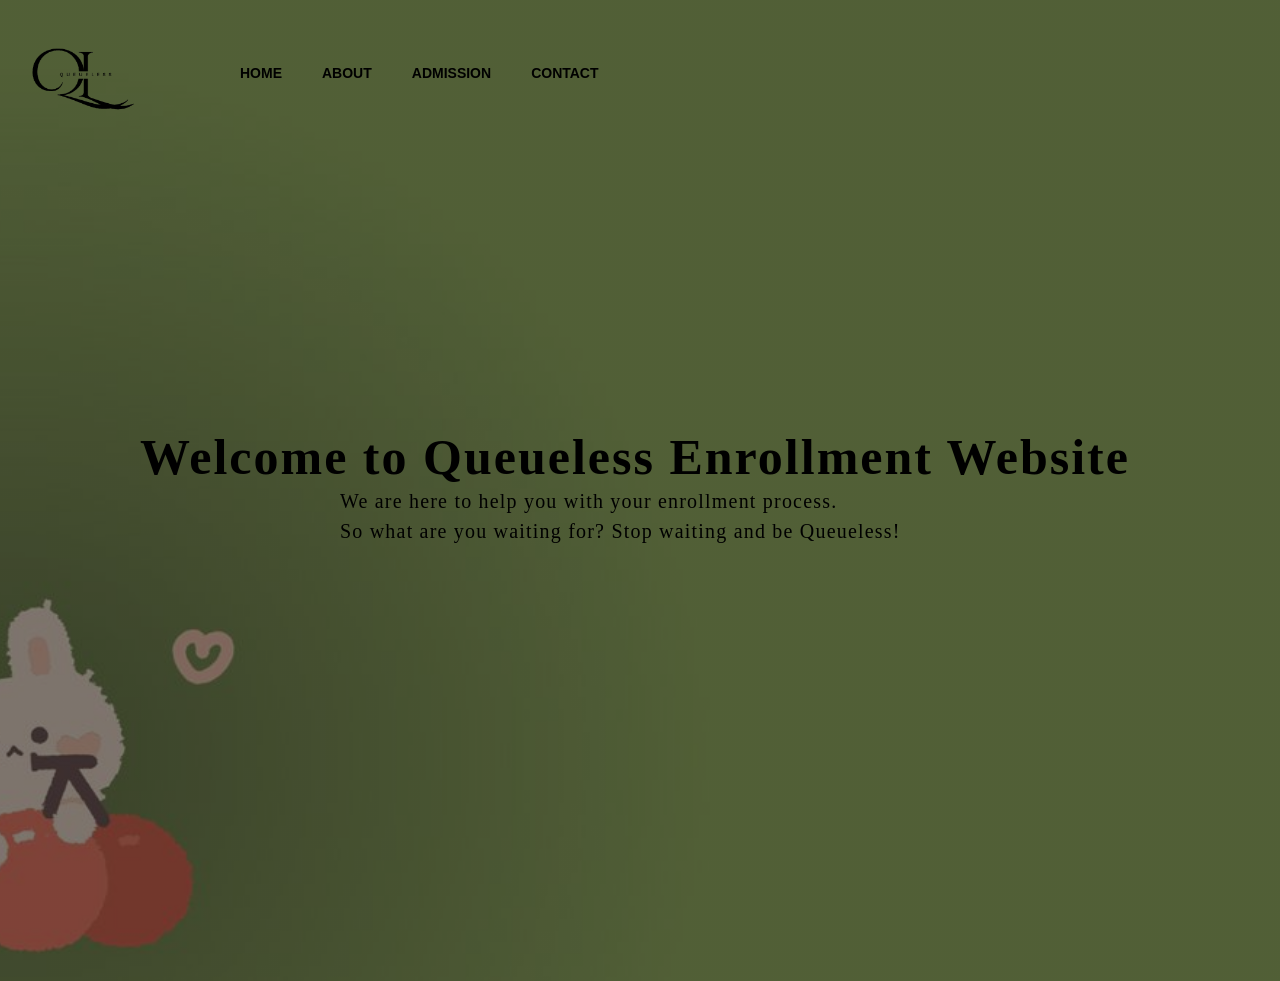
==== queueless webpage/about.html @ ce262e74 "Add files via upload  asxcawd" ====
<!DOCTYPE html>
<html lang="en">
    <head>
        <title> Queueless Enrollment Website </title>
        <meta name="viewport" content="width=device-width, initial-scale=1.0">
        <link rel="stylesheet" href="cherry.css">
    </head>
    <body>
        <div class="main">
            <div class="navbar">
                <div class="icon">
                    <h2 class="logo"><img src="queueless.png" width="150"></h2>
                </div>

                <div class="menu">
                    <ul>
                        <li><a href="#">HOME</a></li>
                        <li><a href="#">ABOUT</a></li>
                        <li><a href="#">ADMISSION</a></li>
                        <li><a href="#">CONTACT</a></li>
                    </ul>
                </div>

            <div class="search">
                <input class="srch" type="search" name="" placeholder="Type to text">
                <a href="#"> <button class="btn">Search</button></a>
            </div>
            </div>

         <div class="content">
            <BR><BR><BR><BR><BR><BR><BR><BR><BR><BR><BR><BR><BR><BR><BR>     
            <h1> Welcome to Queueless Enrollment Website </h1>
            <p> We are here to help you with your enrollment process. </p> 
            <p> So what are you waiting for? Stop waiting and be Queueless!</p>
        </div>
    </body>
</html>
---- queueless webpage/cherry.css ----
*{
    margin: 0;
    padding: 0%;
}

.main{
    width: 100%;
    background: linear-gradient(to top, rgba(0, 0, 0, 0.5) 100%, rgba(0, 0, 0, 0.5) 100%), url(zy.jpg);
    background-position: center;
    background-size: cover;
    height: 109vh;
}

.navbar{
    width: 1200%;
    height: 50px;
    margin: auto;
}

.icon{
    width: 200px;
    height: 80px;
    float: left;
    margin-inline-start: auto;
}

.menu{
    width: 400px;
    height: 80px;
    float: left;
}

.menu ul{
    float: left;
    display: flex;
    justify-content: center;
    align-items: center;
}

.menu ul li{
    list-style: none;
    margin-left: 40px;
    margin-top: 65px;
    font-size: 14px;
}

.menu ul li a{
    text-decoration: none;
    color: rgb(0, 0, 0);
    font-family: Arial;
    font-weight: bold;
}

.menu ul li a:hover{
    color: rgb(102, 141, 65);
}

.search{
    width: 300px;
    float: left;
    margin-left: 1000px;
}

.srch{
    font-family: 'Times New Roman';
    width: 200px;
    height: 30px;
    background: transparent;
    border: 1px solid rgb(0, 0, 0);
    color: rgb(0, 0, 0);
    font-size: 14px;
    padding: 10px;
    border-right: none;
    margin-top: 60px;
    float: left;
    border-bottom-left-radius: 15px;
    border-top-left-radius: 15px;
    gap: 300px;
}

.btn{
    width: 70px;
    height: 30px;
    background: rgb(0, 0, 0);
    border: 1px solid rgb(0, 0, 0);
    color: rgb(102, 141, 65);
    font-size: 14px;
    border-bottom-right-radius: 15px;
    border-top-right-radius: 15px;
    margin-top: 60px;
    gap: 300px;
}

.btn:focus{
    outline: none;
}

.srch:focus{
    outline: none;
}

.content{
    width: 1200px;
    height: auto;
    margin: auto;
    color: rgb(0, 0, 0);
    position: relative;
}

.content .par{
    padding-left: 300px;
    padding-bottom: 25px;
    font-family: Arial;
    letter-spacing: 1.2px;
    line-height: 30px;
}

.content h1{
    font-family: 'Times New Roman';
    font-size: 50px;
    padding-left: 100px;
    letter-spacing: 2px;
    margin-top: 9%;
}

.content p{
    font-family: 'Times New Roman';
    font-size: 20px;
    padding-left: 300px;
    letter-spacing: 1.2px;
    line-height: 30px;
}

footer{
background-color: rgb(63, 88, 53);
color: rgb(0, 0, 0);
text-align: center;
padding: 10px;
margin-bottom: 100px;
}
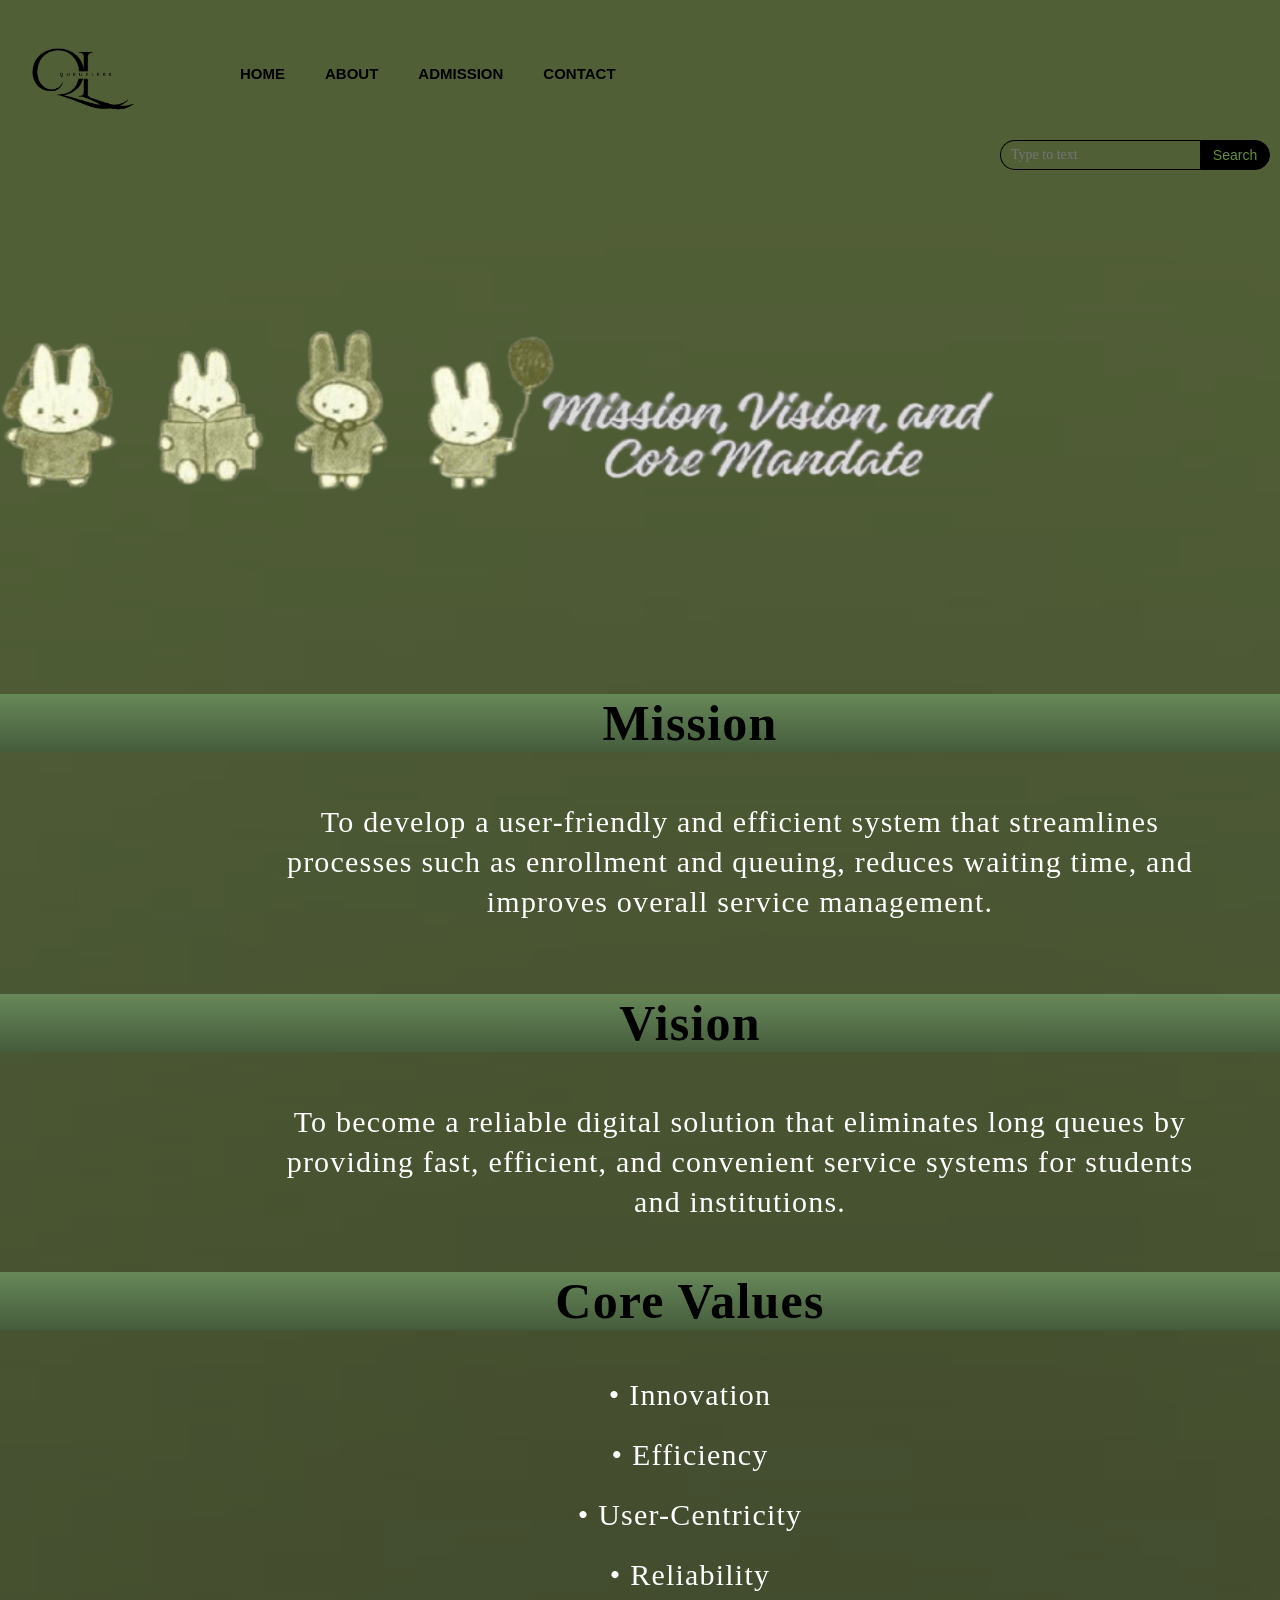
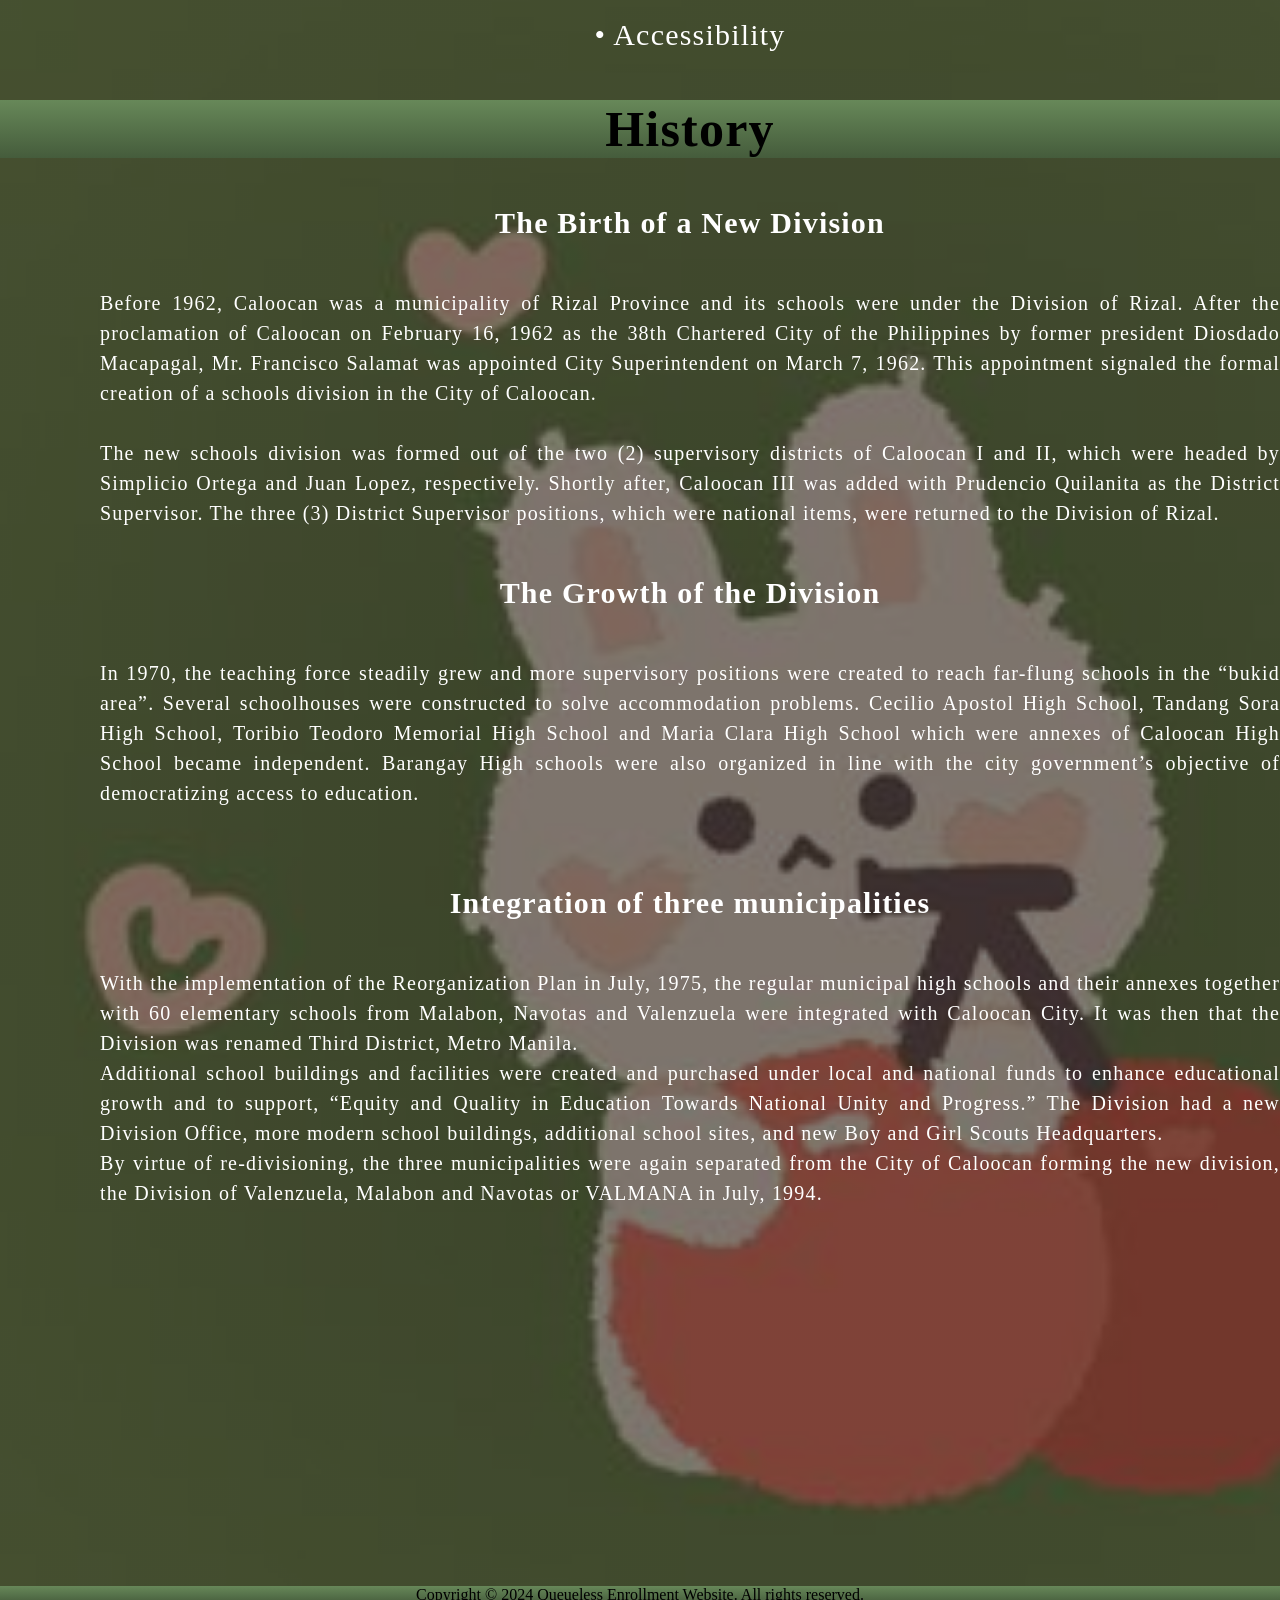
==== commit d4ac07b7: "Add files via upload" ====
--- a/queueless webpage/about.html
+++ b/queueless webpage/about.html
@@ -6,7 +6,7 @@
         <link rel="stylesheet" href="cherry.css">
     </head>
     <body>
-        <div class="main">
+        <div class="main-about">
             <div class="navbar">
                 <div class="icon">
                     <h2 class="logo"><img src="queueless.png" width="150"></h2>
@@ -14,8 +14,8 @@
 
                 <div class="menu">
                     <ul>
-                        <li><a href="#">HOME</a></li>
-                        <li><a href="#">ABOUT</a></li>
+                        <li><a href="index.html">HOME</a></li>
+                        <li><a href="about.html">ABOUT</a></li>
                         <li><a href="#">ADMISSION</a></li>
                         <li><a href="#">CONTACT</a></li>
                     </ul>
@@ -27,11 +27,59 @@
             </div>
             </div>
 
-         <div class="content">
-            <BR><BR><BR><BR><BR><BR><BR><BR><BR><BR><BR><BR><BR><BR><BR>     
-            <h1> Welcome to Queueless Enrollment Website </h1>
-            <p> We are here to help you with your enrollment process. </p> 
-            <p> So what are you waiting for? Stop waiting and be Queueless!</p>
+         <div class="history">
+            <BR><BR> <BR><BR><BR> <BR><BR><BR>
+            <img src="aly.png" width="500" height="500">
         </div>
+
+        <div class="history-mission">    
+            <h1> Mission </h1>
+            <p> To develop a user-friendly and efficient system that streamlines<br>
+                processes such as enrollment and queuing, reduces waiting time, and<br>
+                improves overall service management. </p> 
+        </div>
+
+        <br><br><br><br>
+        <div class="history-vision">    
+            <h1> Vision </h1>
+            <p> To become a reliable digital solution that eliminates long queues by<br>
+                providing fast, efficient, and convenient service systems for students<br>
+                and institutions. </p>
+        </div>
+
+        <div class="history-corevalues">    
+            <h1> Core Values </h1>
+            <p> • Innovation <br><br>
+                • Efficiency <br><br>
+                • User-Centricity <br><br>
+                • Reliability <br><br>  
+                • Accessibility </p>
+        </div>
+
+        <div class="history-hotdog">    
+            <h1> History </h1>
+            <h2>The Birth of a New Division</h2>
+            <p> Before 1962, Caloocan was a municipality of Rizal Province and its schools were under the Division of Rizal. After the proclamation of Caloocan on February 16, 1962 as the 38th Chartered City of the Philippines by former president Diosdado Macapagal, Mr. Francisco Salamat was appointed City Superintendent on March 7, 1962. This appointment signaled the formal creation of a schools division in the City of Caloocan.
+            <br><br>
+            The new schools division was formed out of the two (2) supervisory districts of Caloocan I and II, which were headed by Simplicio Ortega and Juan Lopez, respectively. Shortly after, Caloocan III was added with Prudencio Quilanita as the District Supervisor. The three (3) District Supervisor positions, which were national items, were returned to the Division of Rizal. 
+            </p>
+            <h2> The Growth of the Division </h2>
+            <p>  In 1970, the teaching force steadily grew and more supervisory positions were created to reach far-flung schools in the “bukid area”.  Several schoolhouses were constructed to solve accommodation problems. Cecilio Apostol High School, Tandang Sora High School, Toribio Teodoro Memorial High School and Maria Clara High School which were annexes of Caloocan High School became independent. Barangay High schools were also organized in line with the city government’s objective of democratizing access to education.<br><br> </p>
+            <h2> Integration of three municipalities </h2>   
+            <p>  With the implementation of the Reorganization Plan in July, 1975, the regular municipal high schools and their annexes together with 60 elementary schools from Malabon, Navotas and Valenzuela were integrated with Caloocan City.  It was then that the Division was renamed Third District, Metro Manila. <br>
+
+            Additional school buildings and facilities were created and purchased under local and national funds to enhance educational growth and to support, “Equity and Quality in Education Towards National Unity and Progress.”  The Division had a new Division Office, more modern school buildings, additional school sites, and new Boy and Girl Scouts Headquarters. <br>
+
+            By virtue of re-divisioning, the three municipalities were again separated from the City of Caloocan forming the new division, the Division of Valenzuela, Malabon and Navotas or VALMANA in July, 1994. </p>
+        </div>
+
+        <main>
+            <div class="container">
+                <BR><BR><BR><BR><BR><BR><BR><BR><BR><BR><BR><BR><BR><BR><BR><BR><BR><BR><BR><BR><BR>
+                <footer>
+                <p> Copyright &copy; 2024 Queueless Enrollment Website. All rights reserved. </p>
+                </footer>
+            </div>
+        </main>
     </body>
 </html>
--- a/queueless webpage/cherry.css
+++ b/queueless webpage/cherry.css
@@ -12,7 +12,6 @@
 }
 
 .navbar{
-    width: 1200%;
     height: 50px;
     margin: auto;
 }
@@ -30,29 +29,91 @@
     float: left;
 }
 
-.menu ul{
+.menu > ul{
     float: left;
     display: flex;
     justify-content: center;
     align-items: center;
 }
 
-.menu ul li{
+.menu > ul > li{
     list-style: none;
     margin-left: 40px;
     margin-top: 65px;
-    font-size: 14px;
-}
-
-.menu ul li a{
+    font-size: 15px;
+    position: relative;
+}
+
+.menu > ul > li > a{
     text-decoration: none;
     color: rgb(0, 0, 0);
     font-family: Arial;
     font-weight: bold;
 }
 
-.menu ul li a:hover{
-    color: rgb(102, 141, 65);
+.menu > ul > li > a:hover {
+    color: rgb(114, 139, 90);
+}
+
+.has-submenu{
+    padding-bottom: 0;
+}
+
+.has-submenu::after{
+    content: "";
+    position: absolute;
+    top: 100%;
+    left: 0;
+    width: 100%;
+    height: 12px;
+}
+
+.submenu{
+    display: none;
+    position: absolute;
+    top: calc(100% + 12px);
+    left: 0;
+    min-width: 240px;
+    margin-top: 0;
+    padding: 10px 0;
+    background: rgba(0, 0, 0, 0.72);
+    border-radius: 12px;
+    box-shadow: 0 12px 24px rgba(0, 0, 0, 0.18);
+    z-index: 20;
+}
+
+.submenu li{
+    list-style: none;
+    margin: 0;
+    padding: 0;
+}
+
+.submenu a{
+    display: block;
+    padding: 12px 18px;
+    color: rgb(255, 255, 255);
+    text-decoration: none;
+    font-family: Arial;
+    font-weight: bold;
+}
+
+.submenu a:hover{
+    background: rgba(103, 136, 89, 0.28);
+    color: rgb(208, 227, 193);
+}
+
+.has-submenu:hover .submenu{
+    display: block;
+}
+
+.submenu-divider{
+    height: 1px;
+    margin: 8px 16px;
+    background: rgba(255, 255, 255, 0.22);
+}
+
+.login-link{
+    text-align: left;
 }
 
 .search{
@@ -91,6 +152,10 @@
     gap: 300px;
 }
 
+.srch:hover {
+    color: rgb(114, 139, 90);
+}
+
 .btn:focus{
     outline: none;
 }
@@ -132,10 +197,122 @@
 }
 
 footer{
-background-color: rgb(63, 88, 53);
-color: rgb(0, 0, 0);
-text-align: center;
-padding: 10px;
-margin-bottom: 100px;
-}
-
+    background: linear-gradient(rgb(103, 136, 89), rgb(69, 92, 60));
+    color: rgb(0, 0, 0);
+    text-align: center;
+    padding: auto;
+    margin-bottom: auto;
+}
+
+.history img{
+    text-align: center;
+    display: block;
+    margin-left: auto;
+    margin-right: 400px;
+    width: 1000px;
+    height: 500px;
+    margin-top: auto;
+}
+
+.main-about{
+    width: 100%;
+    background: linear-gradient(to top, rgba(0, 0, 0, 0.5) 100%, rgba(0, 0, 0, 0.5) 100%), url(zy.jpg);
+    background-size: cover;
+    height: fixed;
+}
+
+.history-mission h1{
+    background: linear-gradient(rgb(103, 136, 89), rgb(69, 92, 60));
+    text-align: center;
+    font-family: 'Times New Roman';
+    font-size: 50px;
+    padding-left: 100px;
+    letter-spacing: 1.2px;
+    margin-bottom: auto;
+    margin-top: 0px;
+}
+
+.history-mission p{
+    color: rgb(255, 255, 255);
+    text-align: center;
+    font-family: 'Times New Roman';
+    font-size: 30px;
+    padding-left: 200px;
+    letter-spacing: 1.2px;
+    line-height: 40px;
+    margin-top: 50px;
+}
+
+.history-vision h1{
+    background: linear-gradient(rgb(103, 136, 89), rgb(69, 92, 60));
+    text-align: center;
+    font-family: 'Times New Roman';
+    font-size: 50px;
+    padding-left: 100px;
+    letter-spacing: 1.2px;
+    margin-bottom: auto;
+}
+
+.history-vision p{
+    color: rgb(255, 255, 255);
+    text-align: center;
+    font-family: 'Times New Roman';
+    font-size: 30px;
+    padding-left: 200px;
+    letter-spacing: 1.2px;
+    line-height: 40px;
+    margin-top: 50px;
+}
+
+.history-corevalues h1{
+    background: linear-gradient(rgb(103, 136, 89), rgb(69, 92, 60));
+    text-align: center;
+    font-family: 'Times New Roman';
+    font-size: 50px;
+    padding-left: 100px;
+    letter-spacing: 1.2px;
+    margin-top: 50px;
+}
+
+.history-corevalues p{
+    color: rgb(255, 255, 255);
+    text-align: center;
+    font-family: 'Times New Roman';
+    font-size: 30px;
+    padding-left: 100px;
+    letter-spacing: 1.2px;
+    line-height: 30px;
+    margin-top: 50px;
+}
+
+.history-hotdog h1{
+    background: linear-gradient(rgb(103, 136, 89), rgb(69, 92, 60));
+    text-align: center;
+    font-family: 'Times New Roman';
+    font-size: 50px;
+    padding-left: 100px;
+    letter-spacing: 1.2px;
+    margin-top: 50px;
+}
+
+.history-hotdog h2{
+    color: rgb(255, 255, 255);
+    text-align: center;
+    font-family: 'Times New Roman';
+    font-size: 30px;
+    padding-left: 100px;
+    letter-spacing: 1.2px;
+    line-height: 30px;
+    margin-top: 50px;
+}
+
+.history-hotdog p{
+    color: rgb(255, 255, 255);
+    text-align: justify;
+    font-family: 'Times New Roman';
+    font-size: 20px;
+    padding-left: 100px;
+    letter-spacing: 1.2px;
+    line-height: 30px;
+    margin-top: 50px;
+}
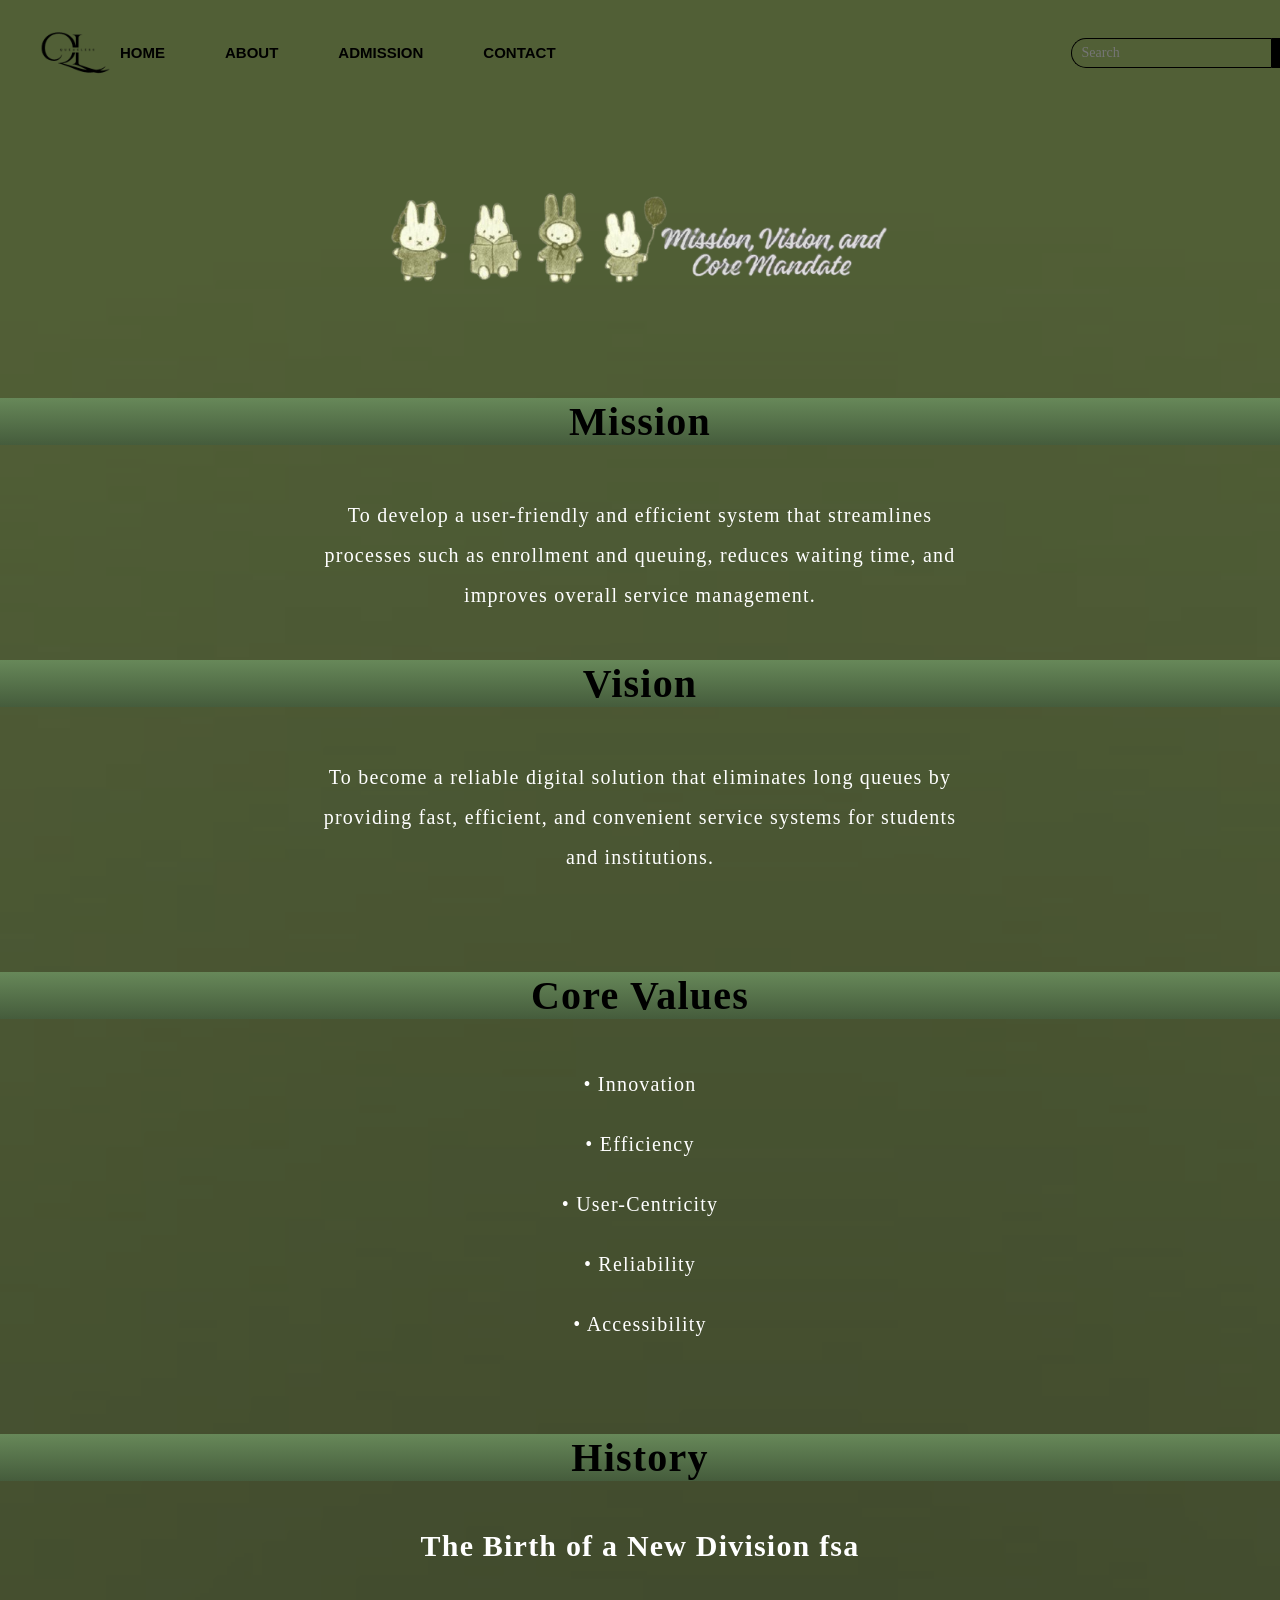
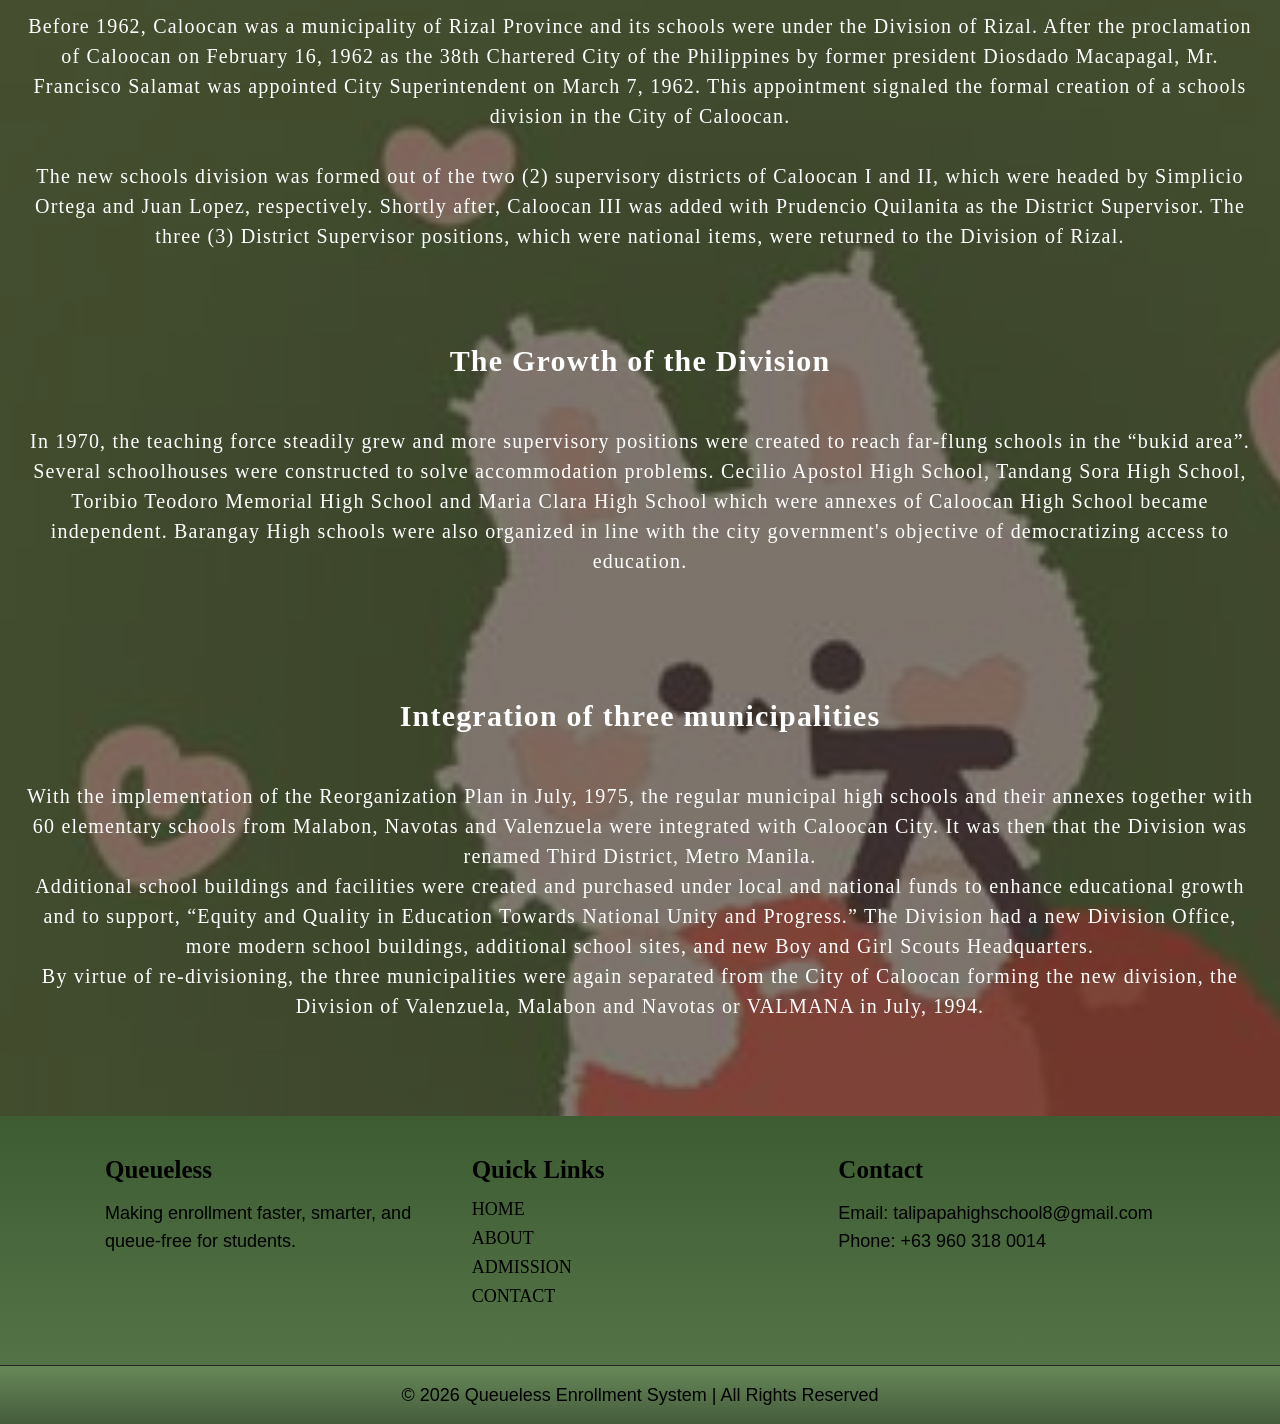
==== commit de607167: "Add files via upload" ====
--- a/queueless webpage/about.html
+++ b/queueless webpage/about.html
@@ -9,77 +9,107 @@
         <div class="main-about">
             <div class="navbar">
                 <div class="icon">
-                    <h2 class="logo"><img src="queueless.png" width="150"></h2>
+                    <h2 class="logo"><img src="queueless.png"></h2>
                 </div>
 
                 <div class="menu">
                     <ul>
                         <li><a href="index.html">HOME</a></li>
                         <li><a href="about.html">ABOUT</a></li>
-                        <li><a href="#">ADMISSION</a></li>
-                        <li><a href="#">CONTACT</a></li>
+                        <li class="has-submenu">
+                            <a href="admission.html">ADMISSION</a>
+                            <ul class="submenu">
+                                <li><a href="admission.html#requirements">Admission Requirements</a></li>
+                                <li><a href="admission.html#application">Online Application</a></li>
+                                <li class="submenu-divider"></li>
+                                <li><a class="login-link" href="admission.htm#login">Login</a></li>
+                            </ul>
+                        </li>
+                        <li><a href="contact.html">CONTACT</a></li>
                     </ul>
                 </div>
 
             <div class="search">
-                <input class="srch" type="search" name="" placeholder="Type to text">
+                <input class="srch" type="search" name="" placeholder="Search">
                 <a href="#"> <button class="btn">Search</button></a>
             </div>
             </div>
+            <div class="history">
+                <img src="aly.png" width="500" height="500">
+            </div>
 
-         <div class="history">
-            <BR><BR> <BR><BR><BR> <BR><BR><BR>
-            <img src="aly.png" width="500" height="500">
+            <div class="history-mission">    
+                <h1> Mission </h1>
+                <p> To develop a user-friendly and efficient system that streamlines<br>
+                    processes such as enrollment and queuing, reduces waiting time, and<br>
+                    improves overall service management. </p> 
+            </div>
+
+            <div class="history-vision">    
+                <h1> Vision </h1>
+                <p> To become a reliable digital solution that eliminates long queues by<br>
+                    providing fast, efficient, and convenient service systems for students<br>
+                    and institutions. </p>
+            </div>
+
+            <div class="history-corevalues">    
+                <h1> Core Values </h1>
+                <p> • Innovation <br><br>
+                    • Efficiency <br><br>
+                    • User-Centricity <br><br>
+                    • Reliability <br><br>  
+                    • Accessibility </p>
+            </div>
+
+            <div class="history-hotdog">    
+                <h1> History </h1>
+                <h2>The Birth of a New Division fsa</h2>
+                <p> Before 1962, Caloocan was a municipality of Rizal Province and its schools were under the Division of Rizal. After the proclamation of Caloocan on February 16, 1962 as the 38th Chartered City of the Philippines by former president Diosdado Macapagal, Mr. Francisco Salamat was appointed City Superintendent on March 7, 1962. This appointment signaled the formal creation of a schools division in the City of Caloocan.
+                <br><br>
+                The new schools division was formed out of the two (2) supervisory districts of Caloocan I and II, which were headed by Simplicio Ortega and Juan Lopez, respectively. Shortly after, Caloocan III was added with Prudencio Quilanita as the District Supervisor. The three (3) District Supervisor positions, which were national items, were returned to the Division of Rizal. 
+                </p>
+                <h2> The Growth of the Division </h2>
+                <p>  In 1970, the teaching force steadily grew and more supervisory positions were created to reach far-flung schools in the “bukid area”.  Several schoolhouses were constructed to solve accommodation problems. Cecilio Apostol High School, Tandang Sora High School, Toribio Teodoro Memorial High School and Maria Clara High School which were annexes of Caloocan High School became independent. Barangay High schools were also organized in line with the city government's objective of democratizing access to education.<br><br> </p>
+                <h2> Integration of three municipalities </h2>   
+                <p>  With the implementation of the Reorganization Plan in July, 1975, the regular municipal high schools and their annexes together with 60 elementary schools from Malabon, Navotas and Valenzuela were integrated with Caloocan City.  It was then that the Division was renamed Third District, Metro Manila. <br>
+
+                Additional school buildings and facilities were created and purchased under local and national funds to enhance educational growth and to support, “Equity and Quality in Education Towards National Unity and Progress.”  The Division had a new Division Office, more modern school buildings, additional school sites, and new Boy and Girl Scouts Headquarters. <br>
+
+                By virtue of re-divisioning, the three municipalities were again separated from the City of Caloocan forming the new division, the Division of Valenzuela, Malabon and Navotas or VALMANA in July, 1994. </p>
+            </div>
+
+
+                <footer class="footer">
+                <div class="footer-container">
+
+                    <div class="footer-section">
+                         <h3>Queueless</h3>
+                         <p>Making enrollment faster, smarter, and queue-free for students.</p>
+                     </div>
+
+                <div class="footer-section">
+                    <h3>Quick Links</h3>
+                        <ul>
+                            <li><a href="index.html">HOME</a></li>
+                            <li><a href="about.html">ABOUT</a></li>
+                            <li><a href="admission.html">ADMISSION</a></li>
+                            <li><a href="contact.html">CONTACT</a></li>
+                        </ul>
+                </div>
+
+                     <div class="footer-section">
+                        <h3>Contact</h3>
+                            <p>Email: talipapahighschool8@gmail.com</p>
+                            <p>Phone: +63 960 318 0014</p>
+                    </div>
+
+                </div>
+
+                <div class="footer-bottom">
+                    <p>© 2026 Queueless Enrollment System | All Rights Reserved</p>
+                </div>
+        </footer>
         </div>
 
-        <div class="history-mission">    
-            <h1> Mission </h1>
-            <p> To develop a user-friendly and efficient system that streamlines<br>
-                processes such as enrollment and queuing, reduces waiting time, and<br>
-                improves overall service management. </p> 
-        </div>
-
-        <br><br><br><br>
-        <div class="history-vision">    
-            <h1> Vision </h1>
-            <p> To become a reliable digital solution that eliminates long queues by<br>
-                providing fast, efficient, and convenient service systems for students<br>
-                and institutions. </p>
-        </div>
-
-        <div class="history-corevalues">    
-            <h1> Core Values </h1>
-            <p> • Innovation <br><br>
-                • Efficiency <br><br>
-                • User-Centricity <br><br>
-                • Reliability <br><br>  
-                • Accessibility </p>
-        </div>
-
-        <div class="history-hotdog">    
-            <h1> History </h1>
-            <h2>The Birth of a New Division</h2>
-            <p> Before 1962, Caloocan was a municipality of Rizal Province and its schools were under the Division of Rizal. After the proclamation of Caloocan on February 16, 1962 as the 38th Chartered City of the Philippines by former president Diosdado Macapagal, Mr. Francisco Salamat was appointed City Superintendent on March 7, 1962. This appointment signaled the formal creation of a schools division in the City of Caloocan.
-            <br><br>
-            The new schools division was formed out of the two (2) supervisory districts of Caloocan I and II, which were headed by Simplicio Ortega and Juan Lopez, respectively. Shortly after, Caloocan III was added with Prudencio Quilanita as the District Supervisor. The three (3) District Supervisor positions, which were national items, were returned to the Division of Rizal. 
-            </p>
-            <h2> The Growth of the Division </h2>
-            <p>  In 1970, the teaching force steadily grew and more supervisory positions were created to reach far-flung schools in the “bukid area”.  Several schoolhouses were constructed to solve accommodation problems. Cecilio Apostol High School, Tandang Sora High School, Toribio Teodoro Memorial High School and Maria Clara High School which were annexes of Caloocan High School became independent. Barangay High schools were also organized in line with the city government’s objective of democratizing access to education.<br><br> </p>
-            <h2> Integration of three municipalities </h2>   
-            <p>  With the implementation of the Reorganization Plan in July, 1975, the regular municipal high schools and their annexes together with 60 elementary schools from Malabon, Navotas and Valenzuela were integrated with Caloocan City.  It was then that the Division was renamed Third District, Metro Manila. <br>
-
-            Additional school buildings and facilities were created and purchased under local and national funds to enhance educational growth and to support, “Equity and Quality in Education Towards National Unity and Progress.”  The Division had a new Division Office, more modern school buildings, additional school sites, and new Boy and Girl Scouts Headquarters. <br>
-
-            By virtue of re-divisioning, the three municipalities were again separated from the City of Caloocan forming the new division, the Division of Valenzuela, Malabon and Navotas or VALMANA in July, 1994. </p>
-        </div>
-
-        <main>
-            <div class="container">
-                <BR><BR><BR><BR><BR><BR><BR><BR><BR><BR><BR><BR><BR><BR><BR><BR><BR><BR><BR><BR><BR>
-                <footer>
-                <p> Copyright &copy; 2024 Queueless Enrollment Website. All rights reserved. </p>
-                </footer>
-            </div>
-        </main>
     </body>
 </html>
--- a/queueless webpage/cherry.css
+++ b/queueless webpage/cherry.css
@@ -1,45 +1,62 @@
 *{
     margin: 0;
-    padding: 0%;
+    padding: 0;
+    box-sizing: border-box;
+
+}
+
+html, body{
+    height: 100%;
+}
+
+body{
+    display: flex;
+    flex-direction: column;
+    min-height: 100vh;
 }
 
 .main{
-    width: 100%;
+    max-width: 100%;
     background: linear-gradient(to top, rgba(0, 0, 0, 0.5) 100%, rgba(0, 0, 0, 0.5) 100%), url(zy.jpg);
     background-position: center;
     background-size: cover;
-    height: 109vh;
+    flex: 1;
 }
 
 .navbar{
-    height: 50px;
-    margin: auto;
+    display: flex;
+    align-items: center;
+    justify-content: space-between;
+    padding: 0 20px 10px 20px;
+    height: auto;
 }
 
 .icon{
-    width: 200px;
-    height: 80px;
-    float: left;
-    margin-inline-start: auto;
+    width: 100%;
+    height: auto;
+}
+
+.logo > img{
+    width: 100px;
+    height: 100px;
+    object-position: top left;
 }
 
 .menu{
-    width: 400px;
-    height: 80px;
-    float: left;
+    width: auto;
+    margin-right: 515px;
+    text-align: left;
+    
 }
 
 .menu > ul{
-    float: left;
     display: flex;
-    justify-content: center;
-    align-items: center;
+    gap: 60px;
+    
 }
 
 .menu > ul > li{
     list-style: none;
-    margin-left: 40px;
-    margin-top: 65px;
     font-size: 15px;
     position: relative;
 }
@@ -49,6 +66,7 @@
     color: rgb(0, 0, 0);
     font-family: Arial;
     font-weight: bold;
+    transition: all 0.3s ease;
 }
 
 .menu > ul > li > a:hover {
@@ -117,9 +135,10 @@
 }
 
 .search{
-    width: 300px;
-    float: left;
-    margin-left: 1000px;
+    width: auto;
+    margin-left: 0;
+    display: flex;
+    align-items: center;
 }
 
 .srch{
@@ -132,11 +151,11 @@
     font-size: 14px;
     padding: 10px;
     border-right: none;
-    margin-top: 60px;
     float: left;
     border-bottom-left-radius: 15px;
     border-top-left-radius: 15px;
     gap: 300px;
+    overflow-x: hidden;
 }
 
 .btn{
@@ -148,7 +167,6 @@
     font-size: 14px;
     border-bottom-right-radius: 15px;
     border-top-right-radius: 15px;
-    margin-top: 60px;
     gap: 300px;
 }
 
@@ -165,15 +183,17 @@
 }
 
 .content{
-    width: 1200px;
-    height: auto;
+    width: 90%;
+    max-width: 1200px;
+    height: 500px;
     margin: auto;
+    text-align: center;
     color: rgb(0, 0, 0);
     position: relative;
+    padding: 100px 20px 161px 20px;
 }
 
 .content .par{
-    padding-left: 300px;
     padding-bottom: 25px;
     font-family: Arial;
     letter-spacing: 1.2px;
@@ -182,51 +202,68 @@
 
 .content h1{
     font-family: 'Times New Roman';
-    font-size: 50px;
-    padding-left: 100px;
+    font-size: 2.5rem;
+    padding: 0 0 10px 0;
     letter-spacing: 2px;
-    margin-top: 9%;
+
 }
 
 .content p{
     font-family: 'Times New Roman';
-    font-size: 20px;
-    padding-left: 300px;
+    font-size: 1.2rem;
+    padding-left: 0;
     letter-spacing: 1.2px;
     line-height: 30px;
-}
-
-footer{
-    background: linear-gradient(rgb(103, 136, 89), rgb(69, 92, 60));
-    color: rgb(0, 0, 0);
-    text-align: center;
-    padding: auto;
-    margin-bottom: auto;
+    text-align: center;
+}
+
+.pp{
+    padding: 0 0 20px 0;
+}
+
+.content .cn{
+    width: 160px;
+    height: 40px;
+    background-color: rgb(74, 96, 54);
+    border: none;
+    margin-bottom: 10px;
+    margin-left: 20px;
+    font-size: 18px;
+    border-radius: 10px;
+    cursor: pointer;
+    font-family: 'Times New Roman';
+}
+
+.content .cn a{
+    text-decoration: none;
+    color: rgba(0, 0, 0, 0.829);
+    transition: .3s ease;
+}
+
+.cn:hover{
+    background-color: rgb(62, 75, 38);
 }
 
 .history img{
     text-align: center;
     display: block;
-    margin-left: auto;
-    margin-right: 400px;
-    width: 1000px;
-    height: 500px;
-    margin-top: auto;
+    margin: 0 auto;
+    max-width: 100%;
+    height: auto;
 }
 
 .main-about{
     width: 100%;
     background: linear-gradient(to top, rgba(0, 0, 0, 0.5) 100%, rgba(0, 0, 0, 0.5) 100%), url(zy.jpg);
     background-size: cover;
-    height: fixed;
 }
 
 .history-mission h1{
     background: linear-gradient(rgb(103, 136, 89), rgb(69, 92, 60));
     text-align: center;
     font-family: 'Times New Roman';
-    font-size: 50px;
-    padding-left: 100px;
+    font-size: 40px;
+    padding: 0 20px 0 20px;
     letter-spacing: 1.2px;
     margin-bottom: auto;
     margin-top: 0px;
@@ -236,8 +273,9 @@
     color: rgb(255, 255, 255);
     text-align: center;
     font-family: 'Times New Roman';
-    font-size: 30px;
-    padding-left: 200px;
+    font-size: 20px;
+    padding: 0 20px 0 20px;
+    padding-bottom: 45px;
     letter-spacing: 1.2px;
     line-height: 40px;
     margin-top: 50px;
@@ -247,8 +285,8 @@
     background: linear-gradient(rgb(103, 136, 89), rgb(69, 92, 60));
     text-align: center;
     font-family: 'Times New Roman';
-    font-size: 50px;
-    padding-left: 100px;
+    font-size: 40px;
+    padding: 0 20px 0 20px;
     letter-spacing: 1.2px;
     margin-bottom: auto;
 }
@@ -257,8 +295,9 @@
     color: rgb(255, 255, 255);
     text-align: center;
     font-family: 'Times New Roman';
-    font-size: 30px;
-    padding-left: 200px;
+    font-size: 20px;
+    padding: 0 20px 0 20px;
+    padding-bottom: 45px;
     letter-spacing: 1.2px;
     line-height: 40px;
     margin-top: 50px;
@@ -268,8 +307,8 @@
     background: linear-gradient(rgb(103, 136, 89), rgb(69, 92, 60));
     text-align: center;
     font-family: 'Times New Roman';
-    font-size: 50px;
-    padding-left: 100px;
+    font-size: 40px;
+    padding: 0 20px 0 20px;
     letter-spacing: 1.2px;
     margin-top: 50px;
 }
@@ -278,8 +317,10 @@
     color: rgb(255, 255, 255);
     text-align: center;
     font-family: 'Times New Roman';
-    font-size: 30px;
-    padding-left: 100px;
+    font-size: 20px;
+    padding-left: 20px;
+    padding-right: 20px;
+    padding-bottom: 45px;
     letter-spacing: 1.2px;
     line-height: 30px;
     margin-top: 50px;
@@ -289,8 +330,8 @@
     background: linear-gradient(rgb(103, 136, 89), rgb(69, 92, 60));
     text-align: center;
     font-family: 'Times New Roman';
-    font-size: 50px;
-    padding-left: 100px;
+    font-size: 40px;
+    padding: 0 20px 0 20px;
     letter-spacing: 1.2px;
     margin-top: 50px;
 }
@@ -300,7 +341,7 @@
     text-align: center;
     font-family: 'Times New Roman';
     font-size: 30px;
-    padding-left: 100px;
+    padding: 0 20px 0 20px;
     letter-spacing: 1.2px;
     line-height: 30px;
     margin-top: 50px;
@@ -308,11 +349,178 @@
 
 .history-hotdog p{
     color: rgb(255, 255, 255);
-    text-align: justify;
+    text-align: center;
     font-family: 'Times New Roman';
     font-size: 20px;
-    padding-left: 100px;
+    padding-left: 20px;
+    padding-right: 20px;
+    padding-bottom: 45px;
     letter-spacing: 1.2px;
     line-height: 30px;
     margin-top: 50px;
 }
+
+.register {
+    padding: 100px 0 0 0;
+}
+
+.register h1{
+    padding: 20px 0 20px 0;
+}
+
+.user_login{
+    padding: 10px 0 277px 0;
+}
+
+.login{
+    padding: 100px 0 0 0;
+}
+
+.login h1{
+    padding: 20px 0 20px 0;
+}
+
+.user_register{
+    padding: 10px 0 277px 0;
+}
+
+.responsive {
+    height: auto;
+    width: 100%;
+}
+
+article {
+    height: 150px;
+    min-height: min-content;
+    padding: 2rem 0;
+}
+
+
+
+
+/* FOOTER STYLE - DARK MODERN */
+
+.footer {
+    background: linear-gradient(rgb(62, 92, 50), rgb(89, 121, 76));
+    color: #000000;
+    padding-top: 40px;
+    margin-top: 50px;
+}
+
+.footer-container {
+    width: 90%;
+    max-width: 1100px;
+    margin: auto;
+    display: flex;
+    flex-wrap: wrap;
+    justify-content: space-between;
+}
+
+.footer-section {
+    flex: 1;
+    min-width: 300px;
+    margin-bottom: 30px;
+    padding-left: 15px;
+    font-size: 18px;
+}
+
+.footer-section h3 {
+    color: #000000;
+    margin-bottom: 15px;
+    font-family: 'times new roman';
+    font-size: 25px;
+}
+
+.footer-section p {
+    font-size: 18px;
+    line-height: 1.6;
+}
+
+.footer-section ul {
+    list-style: none;
+}
+
+.footer-section ul li {
+    margin-bottom: 8px;
+}
+
+.footer-section ul li a {
+    text-decoration: none;
+    color: #000000;
+    transition: 0.3s;
+}
+
+.footer-section ul li a:hover {
+    color: rgb(62, 75, 38);
+    padding-left: 5px;
+}
+
+
+.footer-bottom {
+    background: linear-gradient(rgb(103, 136, 89), rgb(69, 92, 60));
+    text-align: center;
+    padding: 15px 0;
+    font-size: 18px;
+    margin-top: 20px;
+    border-top: 1px solid #222;
+}
+
+.cherry{
+    width: 100%;
+    height: 100vh;
+    display: flex;
+    align-items: center;
+    justify-content: center;
+    flex-direction: column;
+}
+
+.cherry h1{
+    color: #000000;
+    margin-bottom: 60px;
+}
+
+iframe{
+    width: 80%;
+    height: 700px;
+    filter: invert(100%);
+    margin-top: 5%;
+}
+
+
+.aly {
+  display: flex;
+  justify-content: center; 
+  padding: 15px;  
+  gap: 5%;
+  justify-items: auto;    
+}
+
+.section {
+  margin-bottom: 10px;     
+}
+
+h1 {
+  margin-bottom: 4px;
+  font-family: 'Times New Roman';
+}
+
+p {
+  margin: 0;
+  line-height: 1.6;        
+  font-size: large;
+  font-family: Arial;
+}
+
+.zy {
+    display: grid;
+    justify-content: center; 
+    padding: none;  
+    gap: 5px;
+    justify-items: auto;
+}
+
+p {
+  margin: 0;
+  line-height: 1.6;   
+  font-family: Arial;     
+}
